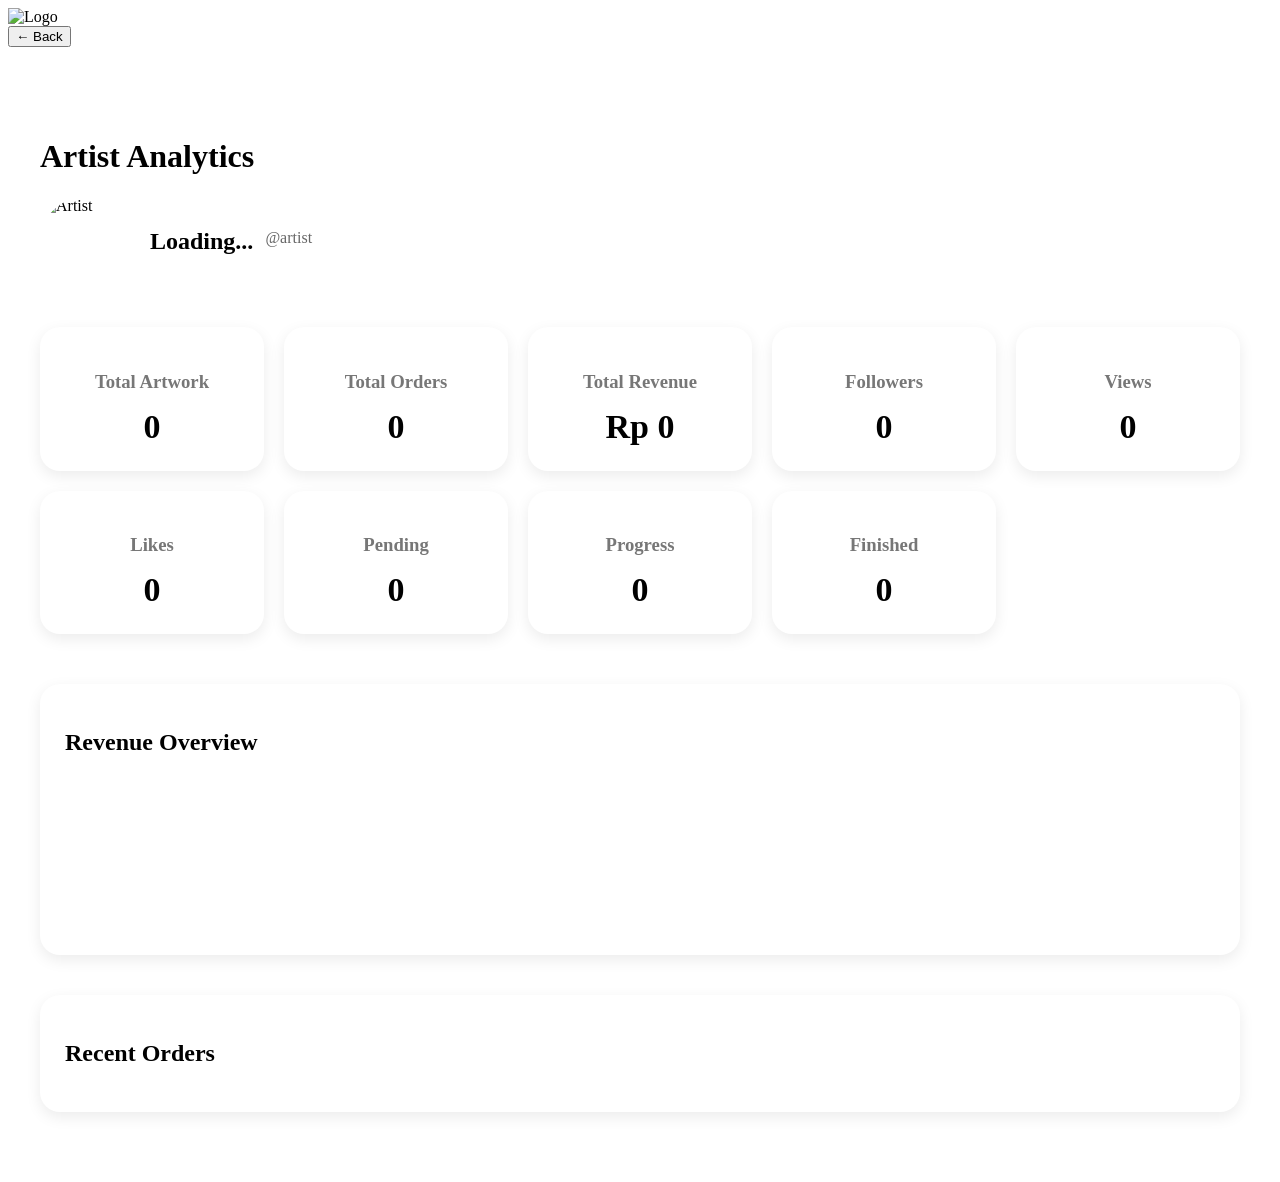
==== analytics.html @ a55171e0 "Add files via upload" ====
<!DOCTYPE html>
<html lang="en">
<head>

    <meta charset="UTF-8">
    <meta name="viewport" content="width=device-width, initial-scale=1.0">

    <title>Nusantara Commission | Analytics</title>

    <link rel="stylesheet" href="css/global.css">
    <link rel="stylesheet" href="css/analytics.css">

</head>
<body>

    <!-- ========================= -->
    <!-- NAVBAR -->
    <!-- ========================= -->

    <nav class="navbar">

        <div class="logo">
            <img src="images/logo.png" alt="Logo">
        </div>

        <button class="home-btn" onclick="location.href='artist-tracker.html'">
            ← Back
        </button>

    </nav>

    <!-- ========================= -->
    <!-- CONTAINER -->
    <!-- ========================= -->

    <main class="analytics-container">

        <h1>Artist Analytics</h1>

        <!-- ========================= -->
        <!-- PROFILE -->
        <!-- ========================= -->

        <section class="artist-summary">

            <img
                id="artistAvatar"
                src="images/default-avatar.png"
                alt="Artist">

            <div class="artist-info">

                <h2 id="artistName">Loading...</h2>

                <p id="artistUsername">@artist</p>

            </div>

        </section>

        <!-- ========================= -->
        <!-- STATS -->
        <!-- ========================= -->

        <section class="stats-grid">

            <div class="stat-card">

                <h3>Total Artwork</h3>

                <span id="totalArtwork">0</span>

            </div>

            <div class="stat-card">

                <h3>Total Orders</h3>

                <span id="totalOrders">0</span>

            </div>

            <div class="stat-card">

                <h3>Total Revenue</h3>

                <span id="totalRevenue">Rp 0</span>

            </div>

            <div class="stat-card">

    <h3>Followers</h3>

    <span id="totalFollowers">0</span>

</div>

<div class="stat-card">

    <h3>Views</h3>

    <span id="totalViews">0</span>

</div>

<div class="stat-card">

    <h3>Likes</h3>

    <span id="totalLikes">0</span>

</div>

            <div class="stat-card">

                <h3>Pending</h3>

                <span id="pendingOrders">0</span>

            </div>

            <div class="stat-card">

                <h3>Progress</h3>

                <span id="progressOrders">0</span>

            </div>

            <div class="stat-card">

                <h3>Finished</h3>

                <span id="finishedOrders">0</span>

            </div>

        </section>

        <!-- ========================= -->
        <!-- CHART -->
        <!-- ========================= -->

        <section class="chart-section">

            <h2>Revenue Overview</h2>

            <canvas id="revenueChart"></canvas>

        </section>

        <!-- ========================= -->
        <!-- RECENT ORDERS -->
        <!-- ========================= -->

        <section class="recent-orders">

            <h2>Recent Orders</h2>

            <div id="recentOrdersList">

                <!-- JS -->

            </div>

        </section>

    </main>

    <!-- Chart.js -->
    <script src="https://cdn.jsdelivr.net/npm/chart.js"></script>

    <!-- Supabase -->
     <script src="https://cdn.jsdelivr.net/npm/@supabase/supabase-js@2"></script>
    <script src="supabase.js"></script>
    <!-- JS -->
    <script src="js/analytics.js"></script>

</body>
</html>
---- css/global.css ----
.artist-info{
    display:flex;
    align-items:center;
    gap:12px;
}

.artist-avatar{
    width:50px;
    height:50px;
    border-radius:50%;
    object-fit:cover;
}

.artist-name{
    font-size:20px;
    color:#808080;
}
---- css/analytics.css ----
.analytics-container{

    max-width:1200px;
    margin:40px auto;
    padding:30px;

}

.artist-summary{

    display:flex;
    align-items:center;
    gap:20px;
    margin-bottom:40px;

}

.artist-summary img{

    width:90px;
    height:90px;
    border-radius:50%;
    object-fit:cover;

}

.artist-info h2{

    margin:0;

}

.artist-info p{

    margin-top:8px;
    color:#666;

}

.stats-grid{

    display:grid;
    grid-template-columns:repeat(auto-fit,minmax(220px,1fr));
    gap:20px;
    margin-bottom:50px;

}

.stat-card{

    background:white;
    border-radius:20px;
    padding:25px;
    text-align:center;
    box-shadow:0 5px 15px rgba(0,0,0,.08);

}

.stat-card h3{

    margin-bottom:15px;
    color:#777;

}

.stat-card span{

    font-size:34px;
    font-weight:bold;

}

.chart-section{

    background:white;
    padding:25px;
    border-radius:20px;
    margin-bottom:40px;
    box-shadow:0 5px 15px rgba(0,0,0,.08);

}

.recent-orders{

    background:white;
    padding:25px;
    border-radius:20px;
    box-shadow:0 5px 15px rgba(0,0,0,.08);

}
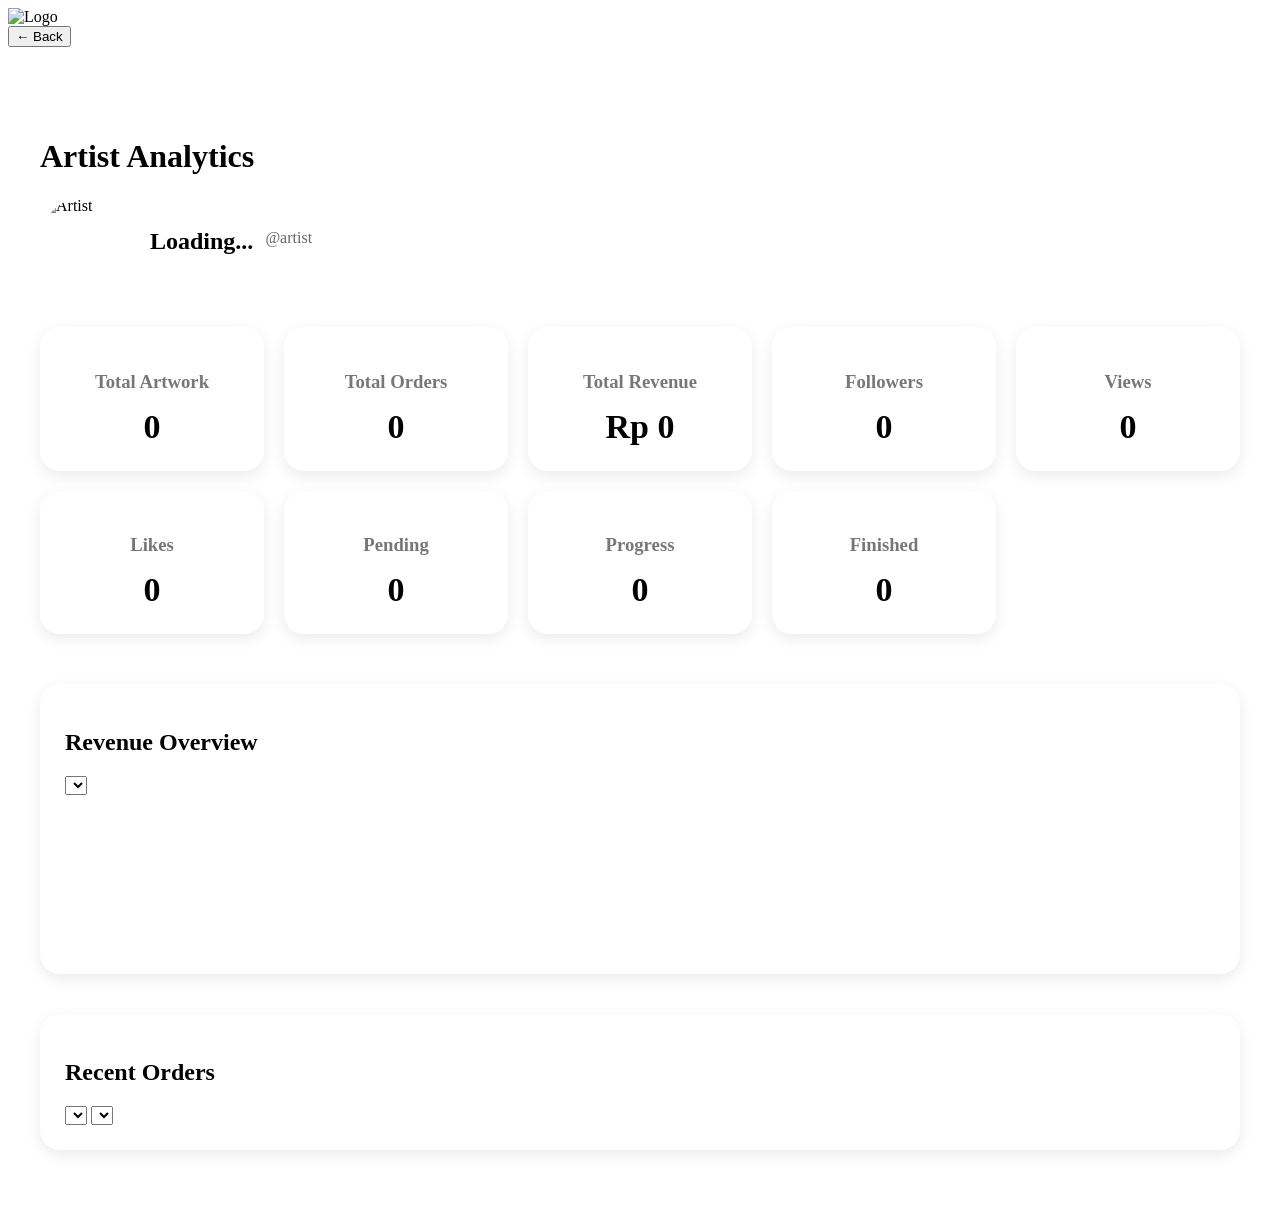
==== commit d07badef: "Update analytics.html" ====
--- a/analytics.html
+++ b/analytics.html
@@ -144,23 +144,42 @@
 
         <section class="chart-section">
 
-            <h2>Revenue Overview</h2>
-
-            <canvas id="revenueChart"></canvas>
-
-        </section>
-
+    <div class="section-header">
+
+        <h2>Revenue Overview</h2>
+
+        <select id="revenueYear">
+            <!-- isi otomatis dari JS -->
+        </select>
+
+    </div>
+
+    <canvas id="revenueChart"></canvas>
+
+</section>
         <!-- ========================= -->
         <!-- RECENT ORDERS -->
         <!-- ========================= -->
 
-        <section class="recent-orders">
-
-            <h2>Recent Orders</h2>
-
-            <div id="recentOrdersList">
-
-                <!-- JS -->
+       <section class="recent-orders">
+
+    <div class="section-header">
+
+        <h2>Recent Orders</h2>
+
+        <div class="filters">
+
+            <select id="orderYear"></select>
+
+            <select id="orderMonth"></select>
+
+        </div>
+
+    </div>
+
+    <div id="recentOrdersList"></div>
+
+</section>
 
             </div>
 
@@ -178,4 +197,4 @@
     <script src="js/analytics.js"></script>
 
 </body>
-</html>+</html>
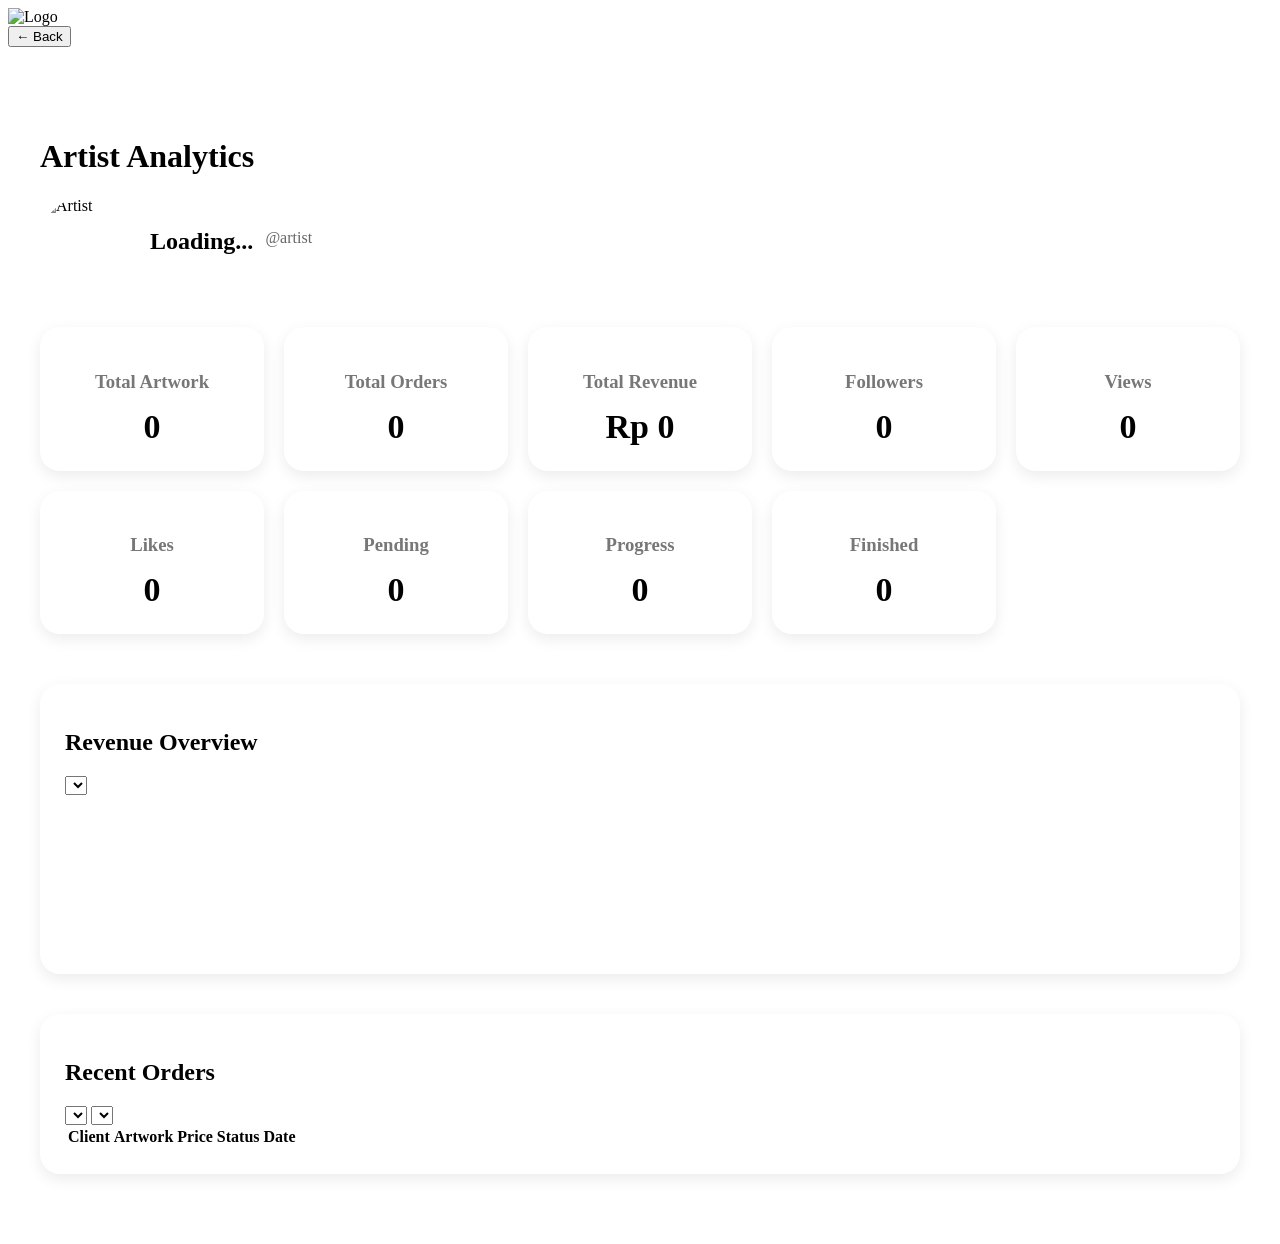
==== commit cd428765: "Update analytics.html" ====
--- a/analytics.html
+++ b/analytics.html
@@ -177,7 +177,34 @@
 
     </div>
 
-    <div id="recentOrdersList"></div>
+    <div id="recentOrdersList">
+
+        <div class="orders-table-wrapper">
+
+    <table class="orders-table">
+
+        <thead>
+
+            <tr>
+
+                <th>Client</th>
+                <th>Artwork</th>
+                <th>Price</th>
+                <th>Status</th>
+                <th>Date</th>
+
+            </tr>
+
+        </thead>
+
+        <tbody id="recentOrdersList">
+
+        </tbody>
+
+    </table>
+
+</div>
+    </div>
 
 </section>
 
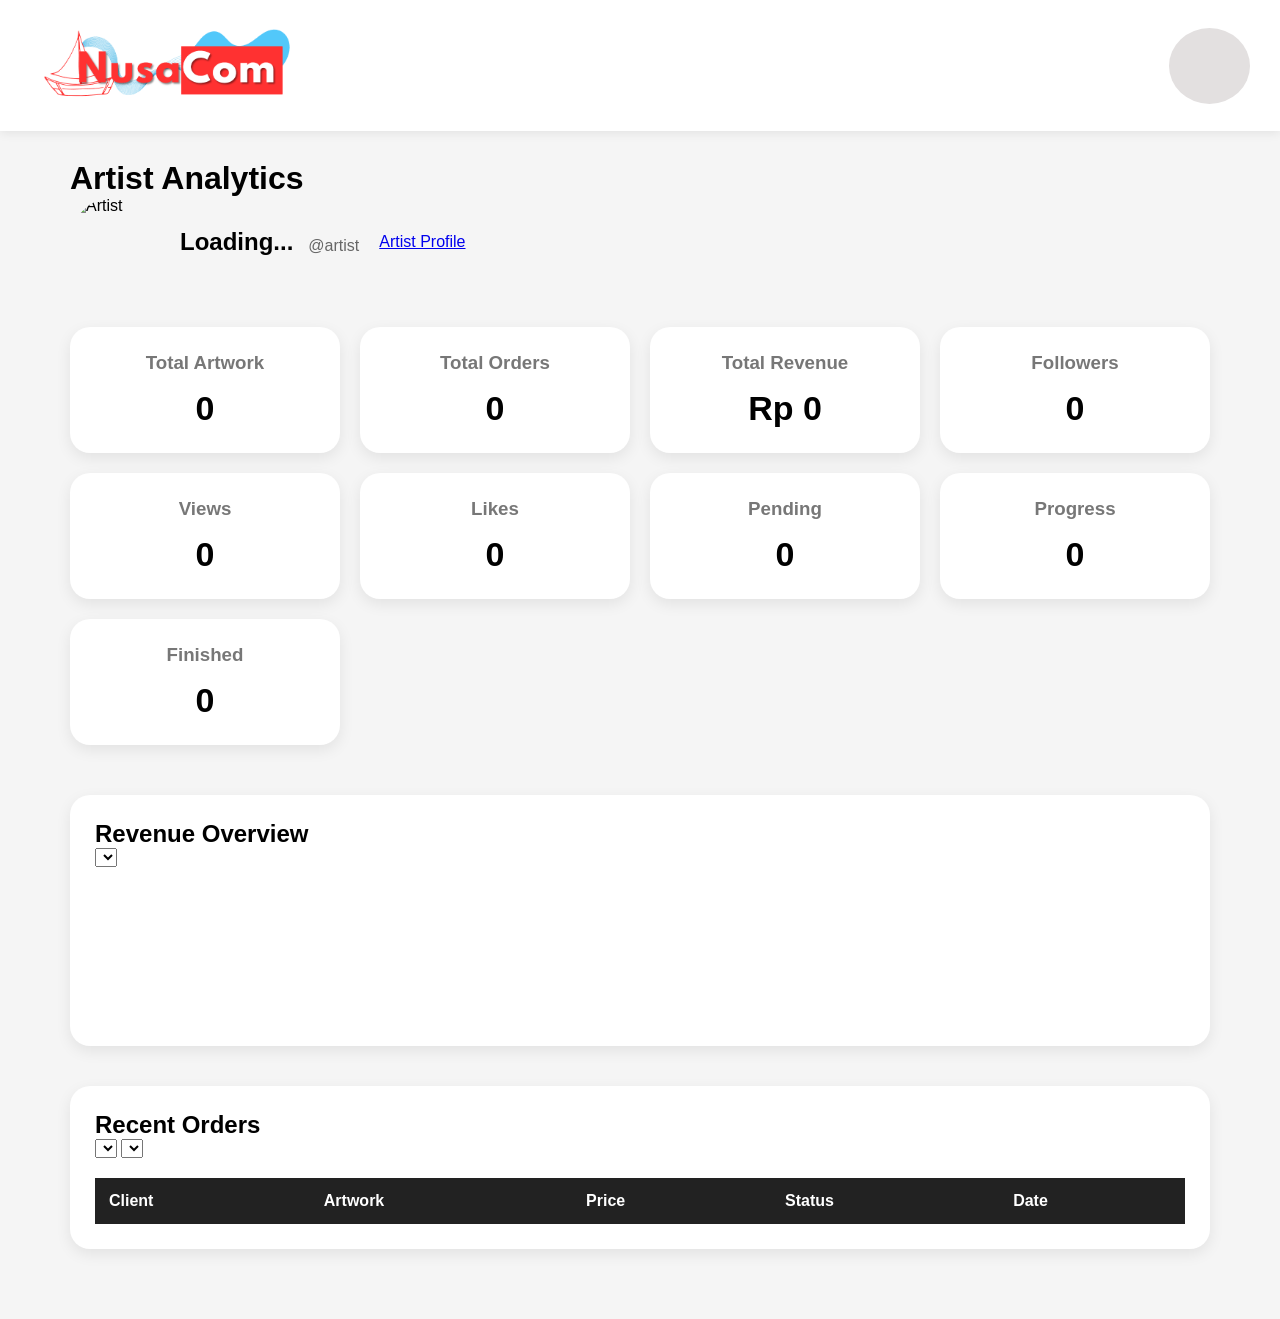
==== commit 7fa58ef5: "Update analytics.html" ====
--- a/analytics.html
+++ b/analytics.html
@@ -9,6 +9,9 @@
 
     <link rel="stylesheet" href="css/global.css">
     <link rel="stylesheet" href="css/analytics.css">
+     <link rel="stylesheet" href="css/gallery.css">
+     <link rel="stylesheet" href="css/modal.css">
+    
 
 </head>
 <body>
@@ -17,17 +20,45 @@
     <!-- NAVBAR -->
     <!-- ========================= -->
 
-    <nav class="navbar">
-
-        <div class="logo">
-            <img src="images/logo.png" alt="Logo">
-        </div>
-
-        <button class="home-btn" onclick="location.href='artist-tracker.html'">
-            ← Back
+    <header>
+        <nav class="navbar">
+
+            <div class="logo">
+                <a href="index.html">
+                    <img src="asset/logo.png">
+                </a>
+            </div>
+
+        <button id="logoutBtn" class="logout-btn">
+        <i class="fa-solid fa-arrow-right-from-bracket"></i>
         </button>
 
     </nav>
+    </header>
+<!-- LOGOUT MODAL -->
+<div class="logout-modal" id="logoutModal">
+
+    <div class="logout-box">
+
+        <span class="close-logout">&times;</span>
+
+        <h2>
+            You sure want to <br>
+            Log Out?
+        </h2>
+
+        <button class="yes-btn" id="confirmLogout">
+            Yes
+        </button>
+
+        <button class="no-btn" id="cancelLogout">
+            No
+        </button>
+
+    </div>
+
+</div>
+
 
     <!-- ========================= -->
     <!-- CONTAINER -->
@@ -56,6 +87,9 @@
 
             </div>
 
+            <a href="profile.html" class="profile">
+    Artist Profile </a>
+
         </section>
 
         <!-- ========================= -->
@@ -161,49 +195,39 @@
         <!-- RECENT ORDERS -->
         <!-- ========================= -->
 
-       <section class="recent-orders">
-
-    <div class="section-header">
-
-        <h2>Recent Orders</h2>
-
-        <div class="filters">
-
-            <select id="orderYear"></select>
-
-            <select id="orderMonth"></select>
-
-        </div>
-
-    </div>
-
-    <div id="recentOrdersList">
-
-        <div class="orders-table-wrapper">
-
-    <table class="orders-table">
-
-        <thead>
-
-            <tr>
-
-                <th>Client</th>
-                <th>Artwork</th>
-                <th>Price</th>
-                <th>Status</th>
-                <th>Date</th>
-
-            </tr>
-
-        </thead>
-
-        <tbody id="recentOrdersList">
-
-        </tbody>
-
-    </table>
-
-</div>
+      <section class="recent-orders">
+
+    <h2>Recent Orders</h2>
+
+    <div class="filters">
+
+        <select id="orderYear"></select>
+        <select id="orderMonth"></select>
+
+    </div>
+
+    <div class="orders-table-wrapper">
+
+        <table class="orders-table">
+
+            <thead>
+
+                <tr>
+                    <th>Client</th>
+                    <th>Artwork</th>
+                    <th>Price</th>
+                    <th>Status</th>
+                    <th>Date</th>
+                </tr>
+
+            </thead>
+
+            <tbody id="recentOrdersList">
+
+            </tbody>
+
+        </table>
+
     </div>
 
 </section>
@@ -222,6 +246,7 @@
     <script src="supabase.js"></script>
     <!-- JS -->
     <script src="js/analytics.js"></script>
+     <script src="js/logout.js"></script>
 
 </body>
 </html>
--- a/css/analytics.css
+++ b/css/analytics.css
@@ -87,4 +87,99 @@
     border-radius:20px;
     box-shadow:0 5px 15px rgba(0,0,0,.08);
 
-}+}
+
+
+.orders-table{
+    width:100%;
+    border-collapse:collapse;
+    margin-top:20px;
+}
+
+.orders-table th{
+
+    background:#222;
+    color:white;
+    padding:14px;
+    text-align:left;
+
+}
+
+.orders-table td{
+
+    padding:14px;
+    border-bottom:1px solid #e5e5e5;
+
+}
+
+.orders-table tr:hover{
+
+    background:#fafafa;
+
+}
+
+.status-badge{
+
+    display:inline-block;
+    padding:6px 14px;
+    border-radius:30px;
+    font-size:13px;
+    font-weight:600;
+
+}
+
+.finish{
+
+    background:#d4edda;
+    color:#1e7e34;
+
+}
+
+.pending{
+
+    background:#fff3cd;
+    color:#856404;
+
+}
+
+.waiting{
+
+    background:#cfe2ff;
+    color:#084298;
+
+}
+
+.sketch{
+
+    background:#dbeafe;
+    color:#1d4ed8;
+
+}
+
+.lineart{
+
+    background:#ede9fe;
+    color:#6d28d9;
+
+}
+
+.coloring{
+
+    background:#ffe5b4;
+    color:#b45309;
+
+}
+
+.revision{
+
+    background:#fde2e4;
+    color:#b91c1c;
+
+}
+
+.on-hold{
+
+    background:#f3f4f6;
+    color:#444;
+
+}
--- a/css/gallery.css
+++ b/css/gallery.css
@@ -0,0 +1,462 @@
+*{
+    margin:0;
+    padding:0;
+    box-sizing:border-box;
+}
+
+body{
+    padding-top:90px;
+    font-family: Arial, sans-serif;
+    background:#f5f5f5;
+}
+
+/* NAVBAR */
+.navbar{
+    position: fixed;
+    top: 0;
+    left: 0;
+    z-index: 9999;
+    display:flex;
+    width: 100%;
+    justify-content:space-between;
+    align-items:center;
+    padding: 15px 30px;
+    background:white;
+    box-shadow: 0 2px 10px rgba(0,0,0,.08);
+}
+
+/*logo*/
+.logo img {
+    width: 279px; 
+    height: 97px; 
+    align-items:left;
+}
+/* Tombol Contact Me & Newa */
+.nav-links{
+    display:flex;
+    gap:50px;
+    list-style:none;
+    align-items:top;
+    padding:20px 0;
+    font-size:20px;
+}
+
+.nav-links a{
+    text-decoration:none;
+    color:#e44949;
+    font-weight:bold;
+    align-items:top;
+    padding: 20px 0;
+    opacity: 50%;
+    transition: opacity 0.3s;
+}
+
+.nav-links1{
+    display:flex;
+    gap:50px;
+    list-style:none;
+    align-items:top;
+    padding:20px 0;
+    font-size:20px;
+}
+
+.nav-links1 a{
+    text-decoration:none;
+    color:#e44949;
+    font-weight:bold;
+    align-items:top;
+    padding: 20px 0;
+    opacity: 50%;
+    transition: opacity 0.3s;
+}
+
+.nav-links a:hover{
+    opacity: 100%; 
+    font-weight: bold;              
+}
+
+/*search bar*/
+.search-bar{
+    position: relative;
+    width: 396px;
+    height: 56px;
+    align-items:right;
+    align-items:top;
+}
+
+.search-bar input{
+    width: 100%;
+    padding: 20px 30px 20px 60px; /* beri ruang kiri untuk icon */
+    border: none;
+    border-radius: 20px;
+    background: #eee;
+    font-size: 20px;
+    box-sizing: border-box;
+}
+
+.search-bar i{
+    position: absolute;
+    right: 20px;
+    top: 50%;
+    transform: translateY(-50%);
+    color: gray;
+}
+
+.logout-btn{
+
+    width:81px;
+    height:76px;
+
+    border:none;
+
+    border-radius:50%;
+
+    cursor:pointer;
+
+    background:#E3E0E0;
+
+    color:white;
+
+    font-size:28px;
+
+    transition:.25s;
+
+}
+
+.logout-btn i{
+
+    font-size:42px;
+
+    color:#555;
+}
+
+/*tombol login pojok*/
+.login-btn{
+    background:#ff3b3b;
+    color:white;
+    border:none;
+    padding:12px 35px;
+    border-radius:8px;
+    cursor:pointer;
+    font-size:20px;
+    opacity: 50%;
+    transition: opacity 0.3s;
+}
+
+.login-btn:hover{
+    background:#ff3b3b;
+    color:white;
+    border:none;
+    padding:12px 35px;
+    border-radius:8px;
+    cursor:pointer;
+    font-size:20px;
+    opacity: 100%;
+}
+
+.profile-menu{
+
+    display:flex;
+
+    align-items:center;
+
+    gap:15px;
+
+    background:#ececec;
+
+    border-radius:30px;
+
+    padding:10px 15px;
+}
+
+.profile-dropdown{
+
+    position:absolute;
+
+    margin-top:30px;
+
+     margin-right:30px;
+
+    top:55px;
+
+    right:0;
+
+    width:170px;
+
+    background:white;
+
+    border-radius:8px;
+
+    box-shadow:0 5px 20px rgba(0,0,0,.15);
+
+    display:none;
+
+    overflow:hidden;
+
+    z-index:999;
+}
+
+.profile-dropdown a{
+
+    display:block;
+
+    padding:16px;
+
+    text-decoration:none;
+
+    color:#ff6d6d;
+
+    font-weight:600;
+
+    letter-spacing:2px;
+
+    transition:.2s;
+}
+
+.profile-dropdown a:hover{
+
+    background:#f5f5f5;
+}
+
+.profile-menu:hover .profile-dropdown{
+
+    display:block;
+
+}
+
+.profile-avatar{
+
+    width:36px;
+
+    height:36px;
+
+    border-radius:50%;
+
+    overflow:hidden;
+}
+
+.profile-avatar img{
+
+    width:100%;
+
+    height:100%;
+
+    object-fit:cover;
+}
+
+.menu-btn{
+
+    border:none;
+
+    background:transparent;
+
+    cursor:pointer;
+}
+
+.menu-btn i{
+
+    font-size:28px;
+
+    color:#555;
+}
+
+.navbar-right{
+    display:flex;
+    align-items:center;
+    gap:18px;
+}
+
+.post-btn{
+    width:180px;
+    height:56px;
+
+    border:none;
+    border-radius:16px;
+
+    background:#FF4D4D;
+    color:white;
+
+    font-size:28px;
+    font-weight:700;
+
+    display:flex;
+    justify-content:center;
+    align-items:center;
+    gap:14px;
+
+    cursor:pointer;
+}
+
+.post-btn i{
+    font-size:26px;
+}
+
+
+/* HERO */
+
+.hero-banner{
+    width:100%;
+    height:311px;
+    overflow:hidden;
+    position:relative;
+}
+
+.slider{
+    width:100%;
+    height:100%;
+    position:relative;
+}
+
+.slide{
+    position:absolute;
+    inset:0;
+
+    opacity:0;
+    transition:opacity 1s ease-in-out;
+
+    z-index:1;
+}
+
+.slide.active{
+    opacity:1;
+    z-index:2;
+}
+
+.slide img{
+    width:100%;
+    height:100%;
+    object-fit:cover;
+}
+
+/* DOT */
+.slider-indicator{
+   display:flex;
+   justify-content:center;
+   gap: 12px;
+   margin-top: 20px;
+   margin-bottom: 20px;
+
+}
+
+.dot{
+    width:14px;
+    height:14px;
+
+    border-radius:50%;
+
+    background:#ddd;
+
+    transition:background .3s ease;
+}
+
+.dot.active{
+    background:#777;
+}
+
+/* GALLERY */
+.gallery-section{
+    padding:40px;
+}
+
+.gallery-section h2{
+    margin-bottom:30px;
+}
+
+/* GRID */
+.gallery-grid{
+    display:grid;
+    grid-template-columns:repeat(3,1fr);
+    gap:40px;
+}
+
+/* CARD */
+.art-card{
+
+    background:white;
+
+    border-radius:18px;
+
+    overflow:hidden;
+
+    cursor:pointer;
+
+    transition:.25s;
+
+    box-shadow:0 4px 12px rgba(0,0,0,.08);
+}
+
+
+.art-image{
+     width:100%;
+    height:260px;
+    overflow:hidden;
+}
+
+.art-image img{
+    width:100%;
+    height:100%;
+    object-fit:cover;
+    display:block;
+}
+
+.card-content{
+    background:#fff;
+    padding:18px;
+}
+
+.card-content h3{
+    margin:12px 0;
+    font-size:28px;
+    font-weight:700;
+}
+
+.card-content .card-artist{
+    display:flex;
+    align-items:center;
+    gap:12px;
+    margin-top:18px;
+}
+
+.card-content .artist-avatar{
+    width:42px;
+    height:42px;
+    border-radius:50%;
+    object-fit:cover;
+    flex-shrink:0;
+}
+
+.card-content .card-artist span{
+    margin:0;
+    color:#444;
+    font-size:22px;
+    font-weight:500;
+    line-height:1.2;
+}
+
+.tag{
+    display:inline-block;
+    padding:7px 18px;
+    border-radius:30px;
+    font-size:12px;
+    font-weight:700;
+    letter-spacing:1px;
+    margin:0;
+}
+
+.commission{
+    background:#7df0bb;
+}
+
+.gallery{
+    background:#86e7e7;
+}
+
+.art-card h3{
+    padding:0 15px;
+}
+
+.artist-name{
+    padding:15px;
+    color:#888;
+}
+
--- a/css/modal.css
+++ b/css/modal.css
@@ -0,0 +1,1009 @@
+   /*modal Login & Sign Up*/
+.modal{
+    display:none;
+
+    position:fixed;
+
+    inset:0;
+
+    background:rgba(0,0,0,.4);
+
+    justify-content:center;
+    align-items:center;
+
+    z-index:10002;
+}
+
+.modal-content{
+    width:500px;
+
+    background:white;
+
+    border-radius:35px;
+
+    padding:40px;
+
+    position:relative;
+}
+
+.close-btn{
+
+    position:absolute;
+
+    top:2px;
+
+    left:25px;
+
+    font-size:40px;
+
+    font-weight:bold;
+
+    cursor:pointer;
+
+    color:#555;
+}
+
+.form-element{
+    display: flex;
+    align-items: center;
+    gap: 20px;
+    margin-bottom:25px;
+    position:relative;
+}
+
+.password-toggle{
+
+    position:absolute;
+
+    right:25px;
+    top:50%;
+
+    transform:translateY(-50%);
+
+    cursor:pointer;
+
+    font-size:22px;
+
+    color:#666;
+
+}
+
+.form-element input{
+
+    width:100%;
+
+    padding:18px;
+
+    border:1px solid #999;
+
+    border-radius:30px;
+
+    box-sizing:border-box;
+
+    font-size:18px;
+}
+
+.input-icon{
+    width: 60px;
+    height: 60px;
+    background: #e8e8e8;
+    border-radius: 50%;
+
+    display: flex;
+    justify-content: center;
+    align-items: center;
+
+    flex-shrink: 0;
+}
+
+.input-icon i{
+    font-size: 26px;
+    color: #333;
+}
+
+.input-group input{
+    flex: 1;
+    height: 60px;
+    border: 1px solid #444;
+    border-radius: 30px;
+    padding: 0 20px;
+    font-size: 18px;
+    box-sizing: border-box;
+}
+
+.submit-btn{
+
+    width:220px;
+
+    display:block;
+
+    margin:35px auto 0;
+
+    padding:16px;
+
+    border:none;
+
+    border-radius:18px;
+
+    background:#ff3131;
+
+    color:white;
+
+    font-size:24px;
+
+    font-weight:bold;
+
+    cursor:pointer;
+}
+
+.remember-me{
+
+    display:block;
+
+    text-align:center;
+
+    margin-top:15px;
+}
+
+.remember-me a{
+
+    color:#0d7dd6;
+
+    text-decoration:none;
+
+    font-weight:bold;
+}
+
+
+.login-form h2{
+    text-align: center;
+    font-size: 48px;
+    color: #ff3131;
+    margin: 0 0 40px;
+}
+
+#previewModal .modal-content{
+    width: 1000px;
+    max-width: 90%;
+    padding: 35px;
+    border-radius: 30px;
+}
+
+.modal-layout{
+    display: flex;
+    gap: 35px;
+    align-items: flex-start;
+}
+
+/* ===========================
+   LEFT SIDE
+=========================== */
+
+.modal-left{
+    flex: 1;
+}
+
+.modal-artwork{
+    width: 100%;
+    aspect-ratio: 1 / 1;
+    object-fit: cover;
+
+    border-radius: 25px;
+
+    display: block;
+}
+
+/* ===========================
+   RIGHT SIDE
+=========================== */
+
+.modal-right{
+    flex: 0.8;
+
+    display: flex;
+    flex-direction: column;
+}
+
+.modal-title{
+    font-size: 48px;
+    font-weight: bold;
+    margin: 0;
+    line-height: 1.1;
+}
+
+.modal-price{
+    font-size: 60px;
+    font-weight: bold;
+    margin: 10px 0 5px;
+}
+
+.modal-artist{
+    font-size:20px;
+    font-weight:700;
+
+    color:#444;
+
+    text-decoration:none;
+
+    transition:.25s;
+}
+
+/* ===========================
+   DESCRIPTION
+=========================== */
+
+.description-box h3{
+    font-size: 24px;
+    margin-bottom: 10px;
+}
+
+.description-box p{
+    font-size: 18px;
+    line-height: 1.6;
+    color: #333;
+}
+
+/* ===========================
+   BUTTONS
+=========================== */
+
+.modal-buttons{
+    margin-top: auto;
+
+    display: flex;
+    gap: 20px;
+}
+
+.order-btn{
+
+    flex:1;
+
+    padding:18px;
+
+    border:none;
+
+    border-radius:18px;
+
+    font-size:20px;
+
+    font-weight:bold;
+
+    cursor:pointer;
+
+    transition:.25s;
+}
+
+.orderbtn{
+
+    background:#DFDFDF;
+
+    color:white;
+}
+
+.artist-row{
+    display:flex;
+    justify-content:space-between;
+    align-items:center;
+    margin:30px 0;
+
+}
+
+.artist-info{
+    display: flex;
+    align-items: center;
+    gap: 15px;
+}
+
+.artist-info .artist-avatar{
+    width: 55px;
+    height: 55px;
+
+    border-radius: 50%;
+
+    background: #ddd;
+}
+
+.artist-avatar{
+    width:55px;
+    height:55px;
+
+    border-radius:50%;
+
+    overflow:hidden;
+}
+
+.artist-avatar img{
+    width:100%;
+    height:100%;
+    object-fit:cover;
+}
+
+#modalArtist{
+
+    text-decoration:none;
+
+    color:#222;
+
+    font-size:18px;
+
+    font-weight:600;
+
+    transition:.2s;
+
+}
+
+#modalArtist:hover{
+
+    color:#ff5b5b;
+
+}
+
+.modal-artist{
+    font-size: 20px;
+    font-weight: 700;
+}
+
+.artist-actions{
+    display: flex;
+    gap: 15px;
+}
+
+.icon-btn{
+
+    width: 55px;
+    height: 55px;
+
+    border: none;
+    border-radius: 50%;
+
+    background: #e6e6e6;
+
+    cursor: pointer;
+
+    display: flex;
+    justify-content: center;
+    align-items: center;
+
+    transition: .25s;
+}
+
+#modalDescription{
+    white-space: pre-line;
+}
+
+.icon-btn i{
+    font-size: 22px;
+    color: #555;
+}
+
+
+
+/* ===========================
+   ORDER FORM MODAL
+=========================== */
+
+#detailPage{
+    width: 1000px;
+    max-width: 90%;
+
+    background: #fff;
+
+    border-radius: 35px;
+
+    padding: 30px;
+
+    position: relative;
+
+    max-height: 90vh;
+    overflow-y: auto;
+    z-index:10002;
+}
+
+#detailPage h2{
+
+    margin: 25px 0 25px;
+
+    font-size: 55px;
+
+    font-weight: 700;
+
+    line-height: 1.1;
+}
+
+#detailPage h3{
+
+    margin: 25px 0 25px;
+
+    font-size: 55px;
+
+    font-weight: 700;
+
+    line-height: 1.1;
+}
+
+#detailPage img{
+
+    width:100%;
+
+    height:360px;
+
+    object-fit:cover;
+
+    border-radius:30px;
+
+    display:block;
+
+    margin-bottom:30px;
+}
+
+#detailPage p:first-of-type{
+
+    font-size:60px;
+
+    font-weight:bold;
+
+    margin-bottom:20px;
+}
+
+#detailPage p{
+
+    font-size:22px;
+
+    font-weight:600;
+
+    margin:20px 0 10px;
+}
+
+.upload-box{
+
+    border:2px dashed #ccc;
+
+    border-radius:25px;
+
+    padding:25px;
+
+    background:#fafafa;
+
+    margin-bottom:30px;
+}
+
+#fileList{
+
+    display:flex;
+
+    flex-wrap:wrap;
+
+    gap:12px;
+
+    margin-bottom:20px;
+}
+
+.add-file-btn{
+
+    display:flex;
+
+    justify-content:center;
+
+    align-items:center;
+
+    width:100%;
+
+    height:120px;
+
+    border-radius:25px;
+
+    background:#ececec;
+
+    cursor:pointer;
+
+    font-size:28px;
+
+    color:#666;
+
+    transition:.25s;
+}
+
+.add-file-btn:hover{
+
+    background:#dfdfdf;
+}
+
+#description{
+
+    width:100%;
+
+    height:250px;
+
+    resize:none;
+
+    border:1px solid #bbb;
+
+    border-radius:25px;
+
+    padding:25px;
+
+    box-sizing:border-box;
+
+    font-size:18px;
+
+    font-family:inherit;
+
+    margin-bottom:30px;
+}
+
+#submitOrderBtn{
+
+    display:block;
+
+    margin-left:auto;
+    margin-bottom:10px;
+
+    width:220px;
+
+    height:70px;
+
+    border:none;
+
+    border-radius:18px;
+
+    background:#ff3131;
+
+    color:white;
+
+    font-size:30px;
+
+    font-weight:bold;
+
+    cursor:pointer;
+
+    transition:.25s;
+}
+
+#submitOrderBtn:hover{
+
+    background:#ff5b5b;
+}
+
+#detailPage .close-btn{
+
+    top:20px;
+
+    left:25px;
+
+    font-size:48px;
+}
+
+/* ========================= */
+/* LOGOUT MODAL */
+/* ========================= */
+
+.logout-modal{
+
+    display:none;
+
+    position:fixed;
+
+    inset:0;
+
+    background:rgba(0,0,0,.45);
+
+    justify-content:center;
+
+    align-items:center;
+
+    z-index:9999;
+
+}
+
+.logout-box{
+
+    width:520px;
+
+    max-width:90%;
+
+    background:white;
+
+    border-radius:30px;
+
+    padding:35px;
+
+    position:relative;
+
+    text-align:center;
+
+}
+
+.close-logout{
+
+    position:absolute;
+
+    left:25px;
+
+    top:15px;
+
+    font-size:50px;
+
+    cursor:pointer;
+
+    color:#444;
+
+}
+
+.logout-box h2{
+
+    margin-top:40px;
+
+    margin-bottom:45px;
+
+    font-size:52px;
+
+    color:#ff3434;
+
+    font-weight:800;
+
+    line-height:1.15;
+
+}
+
+.yes-btn,
+.no-btn{
+
+    width:80%;
+
+    height:75px;
+
+    border:none;
+
+    border-radius:50px;
+
+    background:#ff3434;
+
+    color:white;
+
+    font-size:42px;
+
+    font-weight:700;
+
+    cursor:pointer;
+
+    transition:.25s;
+
+}
+
+.no-btn{
+
+    margin-top:28px;
+
+}
+
+.yes-btn:hover,
+.no-btn:hover{
+
+    transform:scale(1.03);
+
+    background:#e62b2b;
+
+}
+
+/* ===========================
+   TRACKER MODAL
+=========================== */
+
+.tracker-modal{
+
+    display:none;
+
+    position:fixed;
+
+    inset:0;
+
+    background:rgba(0,0,0,.45);
+
+    justify-content:center;
+
+    align-items:center;
+
+    z-index:9999;
+
+}
+
+.tracker-box{
+
+    width:1100px;
+
+    max-width:90%;
+
+    max-height:90vh;
+
+    overflow-y:auto;
+
+    background:#fff;
+
+    border-radius:30px;
+
+    display:flex;
+
+    gap:40px;
+
+    padding:35px;
+
+    position:relative;
+
+}
+
+.tracker-left{
+
+    flex:1;
+
+}
+
+.tracker-left img{
+
+    width:100%;
+
+    aspect-ratio:1/1;
+
+    object-fit:cover;
+
+    border-radius:20px;
+
+}
+
+.tracker-right{
+
+    flex:1;
+
+    display:flex;
+
+    flex-direction:column;
+
+}
+
+.tracker-right h2{
+
+    margin:10px 0;
+
+    font-size:42px;
+
+}
+
+.tracker-right h1{
+
+    margin:0;
+
+    font-size:50px;
+
+}
+
+.tracker-right h3{
+    margin-top: 30px;
+    margin-bottom: 10px;
+    font-size: 20px;
+}
+
+.tracker-right p{
+    margin: 0 0 30px;
+    line-height: 1.7;
+}
+
+#trackerReferenceList{
+    margin-bottom: 30px;
+}
+
+.reference-file{
+    margin-bottom: 10px;
+}
+
+#resultWrapper{
+    margin-top: 30px;
+}
+
+.close{
+
+    position:absolute;
+
+    top:15px;
+
+     left:25px;
+
+    font-size:42px;
+
+    cursor:pointer;
+
+    font-weight:bold;
+
+}
+
+.status{
+
+    display:inline-flex;
+    align-items:center;
+    justify-content:center;
+
+    width:fit-content;
+
+    padding:8px 20px;
+
+    border-radius:999px;
+
+    font-size:15px;
+    font-weight:700;
+
+    text-transform:uppercase;
+
+    letter-spacing:1px;
+   
+    cursor:pointer;
+
+    border:none;
+
+    outline:none;
+}
+
+.status.pending{
+
+    background:#FFE08A;
+
+    color:#5F4700;
+
+}
+
+.status.waiting{
+
+    background:#9DEFFF;
+
+    color:#004E5E;
+
+}
+
+.status.lineart{
+
+    background:#D3F84B;
+
+    color:#0A4A83;
+
+}
+
+.status.sketch{
+
+    background:#44B9F3;
+
+    color:#0A4A83;
+
+}
+
+.status.coloring{
+
+    background:#F19F25;
+
+    color:#0A4A83;
+
+}
+
+.status.revision{
+
+    background:#8DF9F2;
+
+    color:#0A4A83;
+
+}
+
+.status.finish{
+
+    background:#75F84D;
+
+    color:#1F3A00;
+
+}
+
+.status.on-hold{
+
+    background:#FF9A9A;
+
+    color:#7A0000;
+
+}
+
+
+/* ===========================
+   LOGIN OPTIONS
+=========================== */
+
+.login-options{
+
+    display:flex;
+
+    justify-content:space-between;
+
+    align-items:center;
+
+    margin-top:-10px;
+
+    margin-bottom:25px;
+
+}
+
+.remember-option{
+
+    display:flex;
+
+    align-items:center;
+
+    gap:8px;
+
+    font-size:16px;
+
+    cursor:pointer;
+
+}
+
+.remember-option input{
+
+    width:18px;
+
+    height:18px;
+
+    cursor:pointer;
+
+}
+
+#forgotPassword{
+
+    color:#0d7dd6;
+
+    text-decoration:none;
+
+    font-weight:600;
+
+    transition:.2s;
+
+}
+
+#forgotPassword:hover{
+
+    text-decoration:underline;
+
+}
+
+
+/* ===========================
+   FORGOT PASSWORD
+=========================== */
+
+.forgot-description{
+
+    text-align:center;
+
+    font-size:16px;
+
+    color:#666;
+
+    line-height:1.6;
+
+    margin:-10px 0 30px;
+
+}
+
+.like-btn{
+
+    border:none;
+    background:none;
+    cursor:pointer;
+    font-size:18px;
+    margin-top:10px;
+
+}
+
+
+.like-btn i{
+
+    color:#555;
+
+}
+
+
+.like-count{
+
+    margin-left:5px;
+
+}
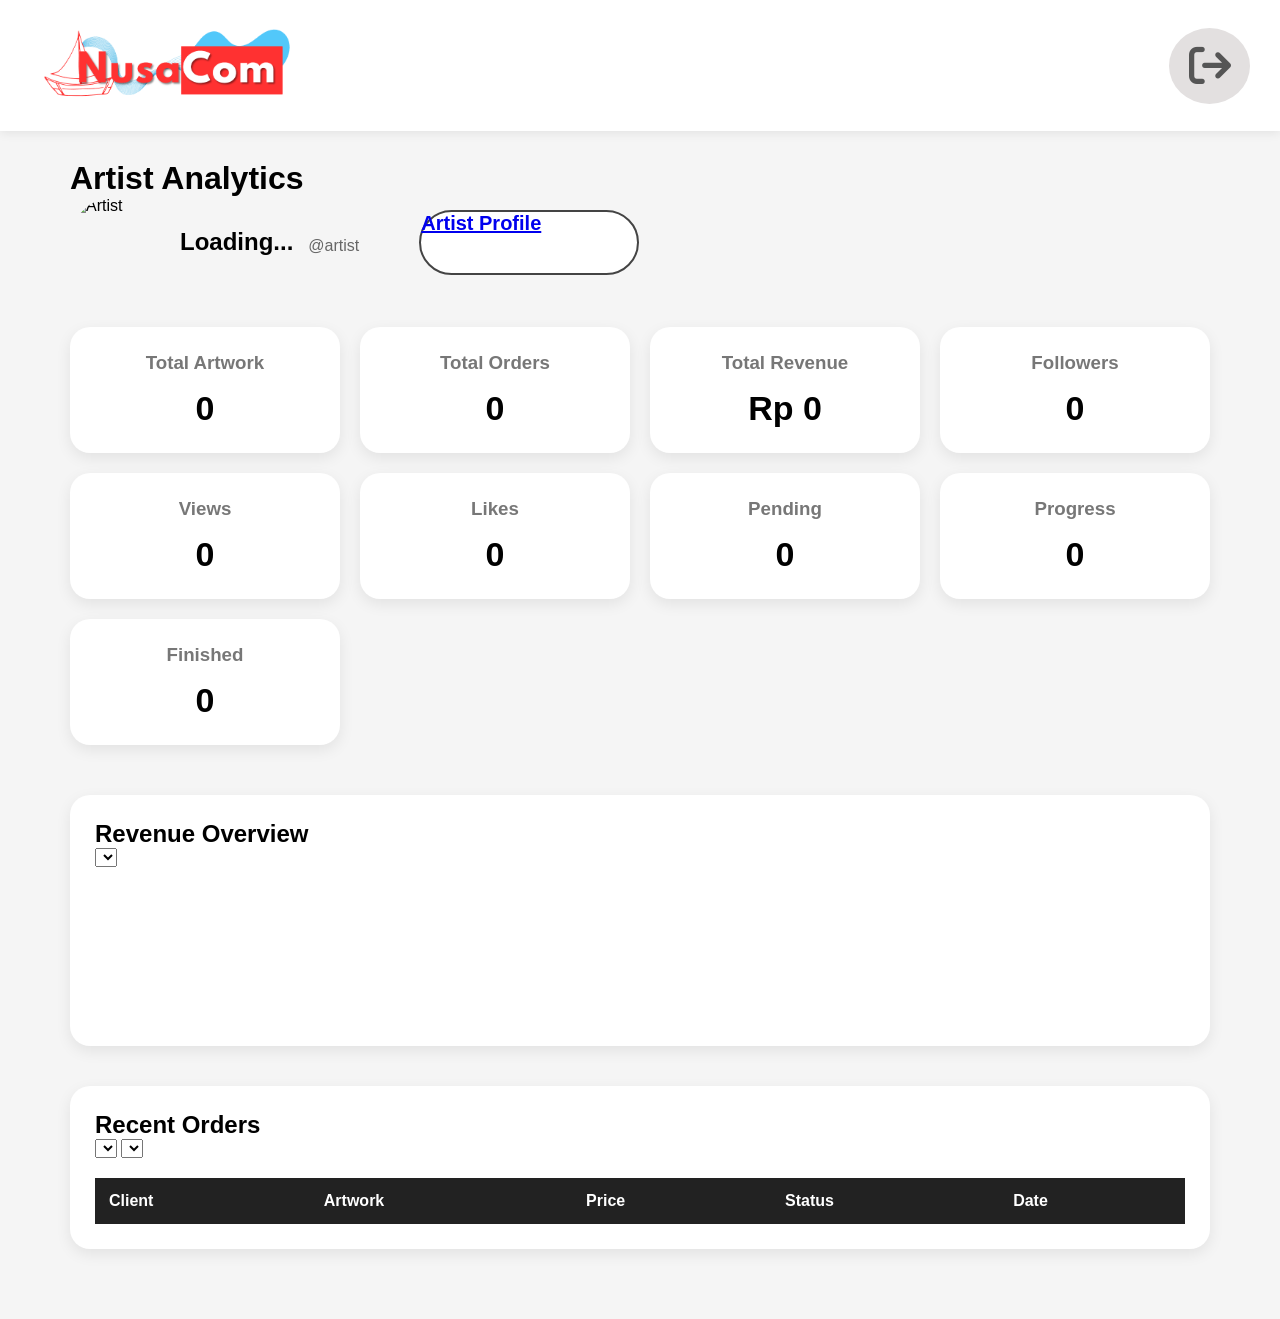
==== commit 217d49ec: "Update analytics.html" ====
--- a/analytics.html
+++ b/analytics.html
@@ -11,6 +11,10 @@
     <link rel="stylesheet" href="css/analytics.css">
      <link rel="stylesheet" href="css/gallery.css">
      <link rel="stylesheet" href="css/modal.css">
+
+    <link
+rel="stylesheet"
+href="https://cdnjs.cloudflare.com/ajax/libs/font-awesome/6.7.2/css/all.min.css">
     
 
 </head>
--- a/css/analytics.css
+++ b/css/analytics.css
@@ -183,3 +183,33 @@
     color:#444;
 
 }
+
+
+.profile{
+
+    width:220px;
+    height:65px;
+
+    border-radius:40px;
+
+    border:2px solid #444;
+
+    background:white;
+
+    font-size:20px;
+    font-weight:bold;
+
+    cursor:pointer;
+
+    transition:.25s;
+
+     margin-left:40px;
+}
+
+.profile:hover{
+
+    background:#ff4444;
+    color:white;
+    border-color:#ff4444;
+
+}
